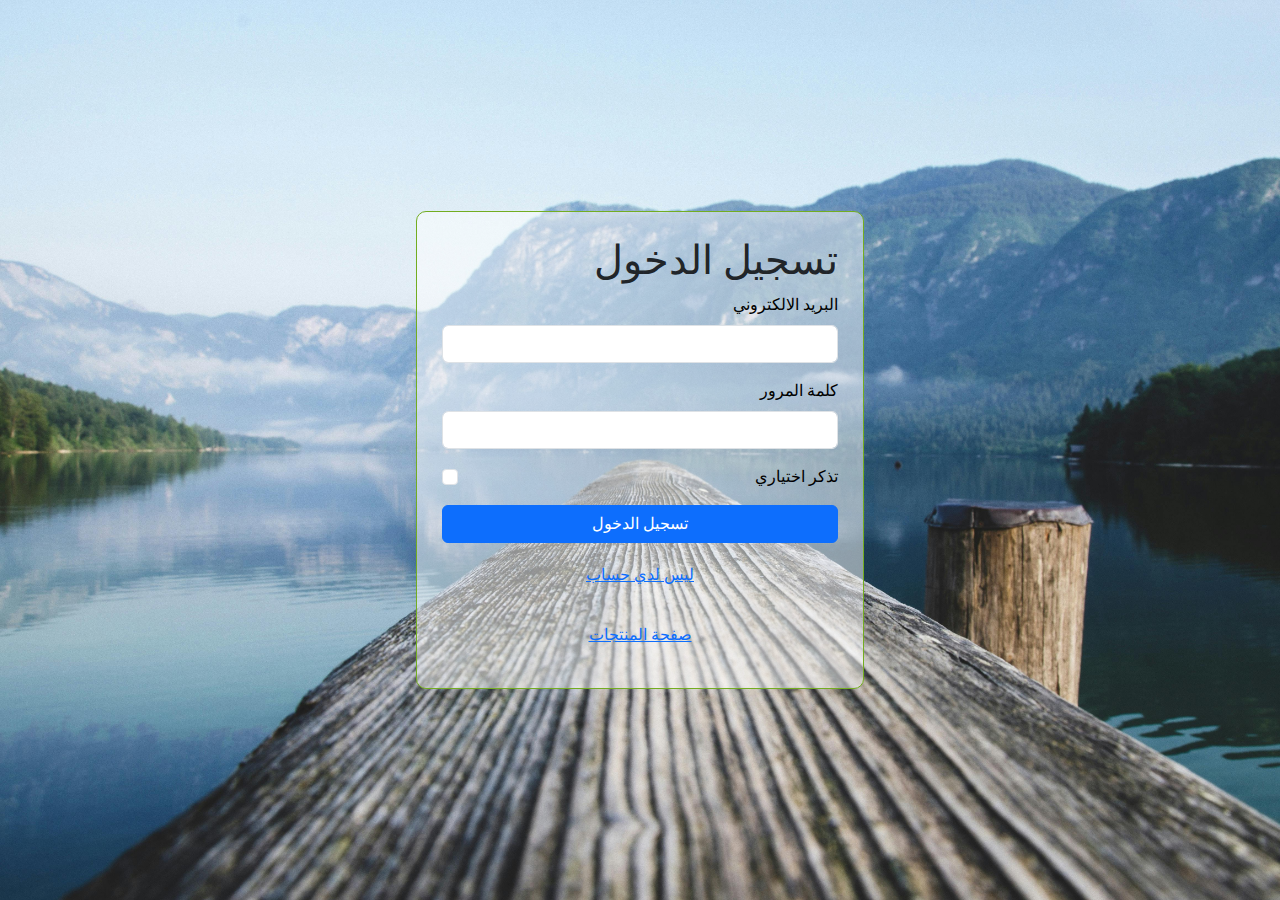
==== index.html @ cad811b2 "Update and rename signin.html to index.html" ====
<!DOCTYPE html>
<html lang="ar" dir="rtl">
<head>
    <meta charset="UTF-8">
    <meta name="viewport" content="width=device-width, initial-scale=1.0">
    <title>تسجيل الدخول</title>
    <link rel="stylesheet" href="./style.css">
    <link href="https://cdn.jsdelivr.net/npm/bootstrap@5.3.3/dist/css/bootstrap.min.css" rel="stylesheet" integrity="sha384-QWTKZyjpPEjISv5WaRU9OFeRpok6YctnYmDr5pNlyT2bRjXh0JMhjY6hW+ALEwIH" crossorigin="anonymous">
</head>
<body>
    <script src="https://cdn.jsdelivr.net/npm/bootstrap@5.3.3/dist/js/bootstrap.bundle.min.js" integrity="sha384-YvpcrYf0tY3lHB60NNkmXc5s9fDVZLESaAA55NDzOxhy9GkcIdslK1eN7N6jIeHz" crossorigin="anonymous"></script>
    <div class="main">
        <form>
          <h1>تسجيل الدخول</h1>
            <div class="mb-3">
              <label for="exampleInputEmail1" class="form-label text">البريد الالكتروني</label>
              <input type="email" class="form-control" id="validationCustom01" aria-describedby="emailHelp" required>
             
            </div>
            <div class="mb-3">
              <label for="exampleInputPassword1" class="form-label text">كلمة المرور</label>
              <input type="password" class="form-control" id="exampleInputPassword1" required>
            </div>
            <div class="mb-3 form-check">
              <input type="checkbox" class="form-check-input" id="exampleCheck1">
              <label class="form-check-label text" for="exampleCheck1">تذكر اختياري</label>
            </div>
            <button type="submit" class="btn btn-primary main_btn">تسجيل الدخول</button>
            <div class="mb-3 text_link">
                <a href="./signup.html" class="link-primary ">ليس لدي حساب</a>
            </div>
            <div class="mb-3 text_link">
              <a href="./product_page.html" class="link-primary ">صفحة المنتجات</a>
          </div>
            
          </form>
    </div>


    
    
    </div>
</body>
</html>
---- style.css ----
*{
  margin: 0;
  padding: 0;
  box-sizing: border-box;
  font-family: 'Times New Roman', Times, serif;
}
body{
  display: flex;
  justify-content: center;
  align-items: center;
  min-height: 100vh;
  background: url("./assets/123.jpg") no-repeat ;
  background-position: center;
  background-size: cover;
}
.card_page{
  display: flex;
  justify-content: center;
  align-items: center;
  min-height: 100vh;
  background: white ;
  background-position: center;
  background-size: cover;
}
.main {
    width: 35%;
    border: 1px solid #73AD21;
    border-radius: 10px;
    padding: 25px;
    background-color: rgba(255, 255, 255,0.5) ;
    
  }
.text{
    color:black;
}
.main_btn{
  width: 100%;

}
.text_link{
  padding-top: 5%;
  text-align: center;
}
.cards{
  display: flex;
  flex-direction: row;
  flex-wrap:wrap ;
  width: 60%;
  /* height: 200px; */
}
.card{
  margin-left: 15px;
  margin-top: 15px;
  box-shadow: 0 4px 8px 0 rgba(0,0,0,0.2);
  transition: 0.3s;
  width: 20%;
  /* height: 200px; */
  
}
.card:hover {
  box-shadow: 0 8px 16px 0 rgba(0,0,0,0.2);
}
.img{
height: 150px; 
border-top-right-radius: 5px;
border-top-left-radius: 5px;
  
}
.container{
  margin-top: 5px;
  text-align: center;
}
b{
  font-size: 25px;
  color: #b1b1b1;
}
p{
  font-size: 15px;
  color: #446667;
  text-overflow: clip;  
}
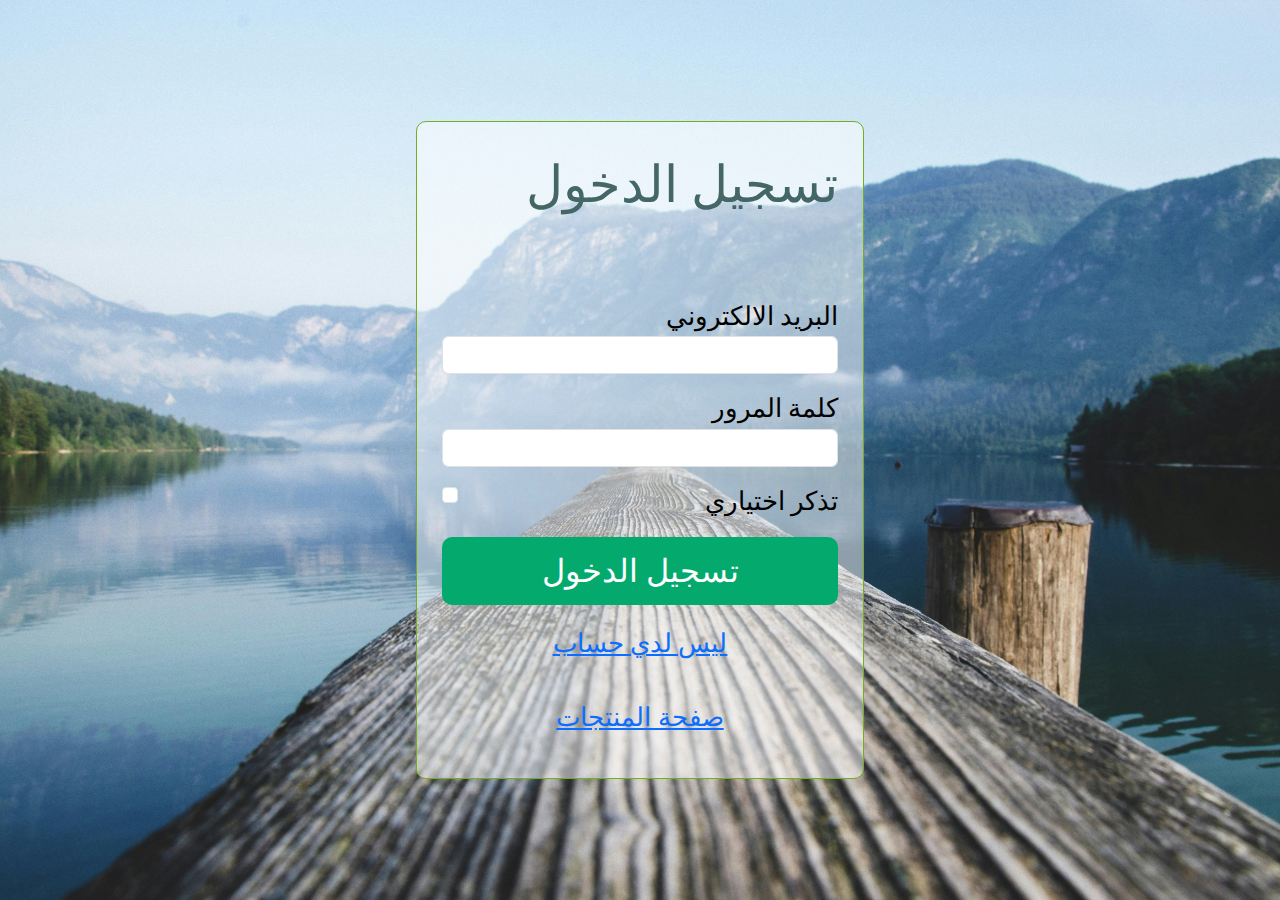
==== commit 0d12d310: "made_it_more_responsive" ====
--- a/index.html
+++ b/index.html
@@ -11,21 +11,21 @@
     <script src="https://cdn.jsdelivr.net/npm/bootstrap@5.3.3/dist/js/bootstrap.bundle.min.js" integrity="sha384-YvpcrYf0tY3lHB60NNkmXc5s9fDVZLESaAA55NDzOxhy9GkcIdslK1eN7N6jIeHz" crossorigin="anonymous"></script>
     <div class="main">
         <form>
-          <h1>تسجيل الدخول</h1>
+          <p class="ttl">تسجيل الدخول</p>
             <div class="mb-3">
-              <label for="exampleInputEmail1" class="form-label text">البريد الالكتروني</label>
+              <label for="exampleInputEmail1" class=" text">البريد الالكتروني</label>
               <input type="email" class="form-control" id="validationCustom01" aria-describedby="emailHelp" required>
              
             </div>
             <div class="mb-3">
-              <label for="exampleInputPassword1" class="form-label text">كلمة المرور</label>
+              <label for="exampleInputPassword1" class=" text">كلمة المرور</label>
               <input type="password" class="form-control" id="exampleInputPassword1" required>
             </div>
             <div class="mb-3 form-check">
               <input type="checkbox" class="form-check-input" id="exampleCheck1">
-              <label class="form-check-label text" for="exampleCheck1">تذكر اختياري</label>
+              <label class=" text" for="exampleCheck1">تذكر اختياري</label>
             </div>
-            <button type="submit" class="btn btn-primary main_btn">تسجيل الدخول</button>
+            <button type="submit" class="main_btn">تسجيل الدخول</button>
             <div class="mb-3 text_link">
                 <a href="./signup.html" class="link-primary ">ليس لدي حساب</a>
             </div>
--- a/style.css
+++ b/style.css
@@ -9,7 +9,7 @@
   justify-content: center;
   align-items: center;
   min-height: 100vh;
-  background: url("./assets/123.jpg") no-repeat ;
+  background: url("./assets/main_background.jpg") no-repeat ;
   background-position: center;
   background-size: cover;
 }
@@ -32,14 +32,29 @@
   }
 .text{
     color:black;
+    font-size: 2vw;
 }
 .main_btn{
   width: 100%;
+  font-size: 2.5vw;
+  background-color: #04AA6D; /* Green */
+  border: none;
+  border-radius: 10px;
+  color: white;
+  padding: 10px;
+  text-align: center;
+  text-decoration: none;
+  display: inline-block;
+  /* margin: 4px 2px; */
+  transition-duration: 0.4s;
+  cursor: pointer;
 
 }
 .text_link{
   padding-top: 5%;
   text-align: center;
+  font-size: 2vw;
+
 }
 .cards{
   display: flex;
@@ -61,7 +76,8 @@
   box-shadow: 0 8px 16px 0 rgba(0,0,0,0.2);
 }
 .img{
-height: 150px; 
+  width: 100%;
+height: auto; 
 border-top-right-radius: 5px;
 border-top-left-radius: 5px;
   
@@ -71,11 +87,18 @@
   text-align: center;
 }
 b{
-  font-size: 25px;
+  font-size:2vw; 
   color: #b1b1b1;
 }
 p{
-  font-size: 15px;
+  /* width: 100%; */
+  height: 15vh;
   color: #446667;
-  text-overflow: clip;  
+  text-overflow: clip; 
+  font-size:1vw; 
+  overflow: hidden;
+  text-overflow:ellipsis ;
+}
+.ttl{
+  font-size:4vw;
 }